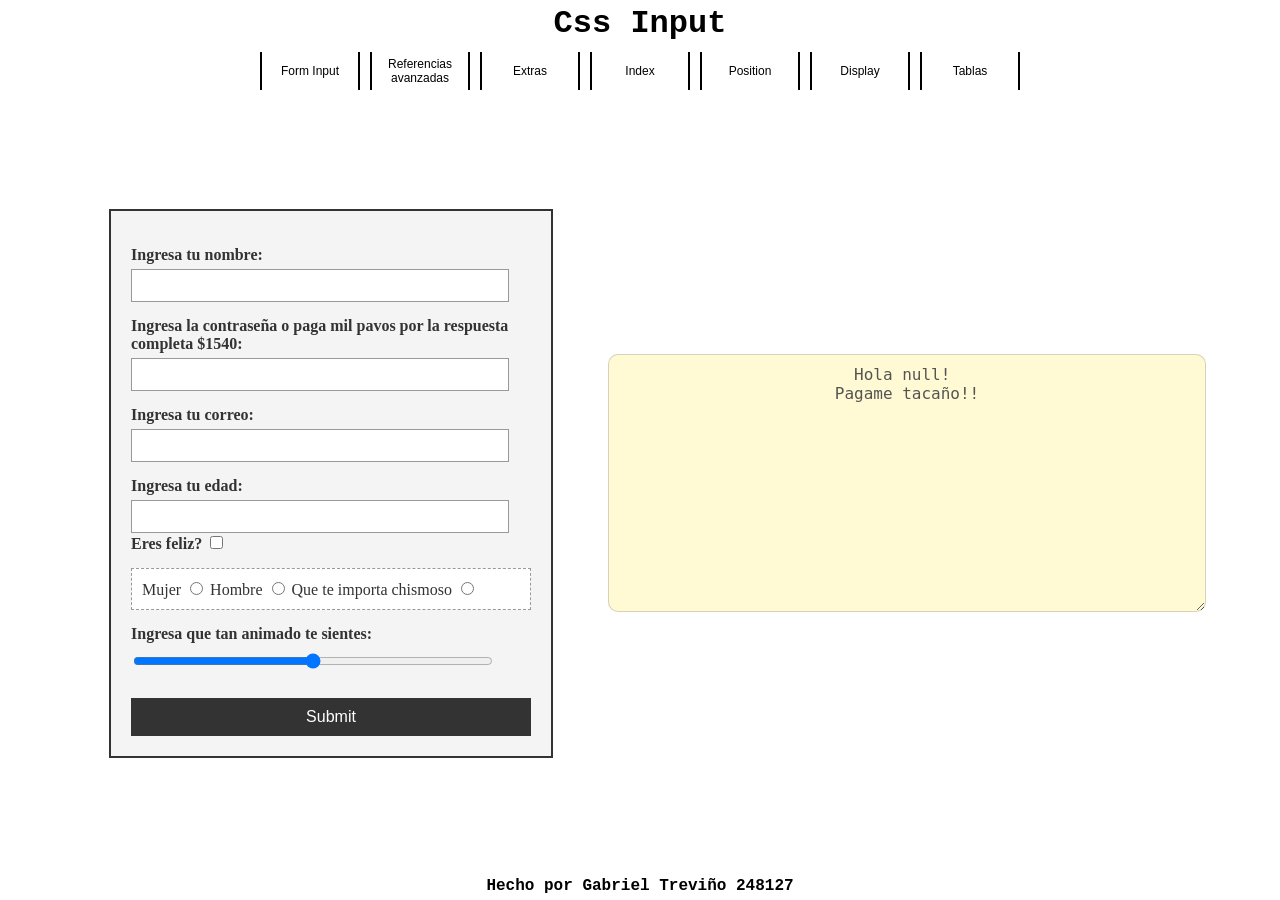
==== Html/input.html @ e4ffee76 "Add files via upload" ====
<!DOCTYPE html>
<html lang="en">
<head>
    <meta charset="UTF-8">
    <meta name="viewport" content="width=device-width, initial-scale=1.0">
    <link rel="stylesheet" href="../Css/input.css">
    <title>Document</title>
</head>
<body>
    <header>
        <h1 align="center">Css Input</h1>
    </header>
    <nav style="display: flex;justify-content: center;">
        <div style="display: flex;">
            <button onclick="location.href = 'input.html'">Form Input</button>
            <button onclick="location.href = 'referencias.html'">Referencias avanzadas</button>
            <button onclick="location.href = 'extras.html'">Extras</button>
            <button onclick="location.href = '../index.html'">Index</button>
            <button onclick="location.href = 'position.html'">Position</button>
            <button onclick="location.href = 'display.html'">Display</button>
            <button onclick="location.href = 'tablas.html'">Tablas</button>
        </div>
    </nav>
    <main>  
        <section id="fix">
            <form id="mains" action="input.html">
                <label for="Name">Ingresa tu nombre: </label>
                <input type="text" name="Name" id="Name" autocomplete="bday" required>
                <label for="Pass">Ingresa la contraseña o paga mil pavos por la respuesta completa $1540: </label>
                <input type="password" name="Pass" id="Pass" required>
                <label for="email">Ingresa tu correo: </label>
                <input type="email" name="email" id="email" autocomplete="additional-name" required>
                <label for="Num">Ingresa tu edad: </label>
                <input type="number" name="Num" id="Num" required>
                <label for="Check">Eres feliz?</label>
                <input type="checkbox" name="Check" id="Check">
                <div>
                    <label for="Opt1">Mujer</label>
                    <input type="radio" name="Opt" id="Opt1" value="Mujer" required>
                    <label for="Opt2">Hombre</label>
                    <input type="radio" name="Opt" id="Opt2" value="Hombre" required>
                    <label for="Opt3">Que te importa chismoso</label> 
                    <input type="radio" name="Opt" id="Opt3" value="Que te importa chismoso" required>
                </div>
                <label for="Range">Ingresa que tan animado te sientes: </label>
                <input type="range" name="Range" id="Range" step="2" required>
                <input type="submit" value="Submit">
            </form>
            <textarea name="Msg" id="Msg" disabled>

            </textarea>
        </section>
    </main>
    <footer>
        <strong>Hecho por Gabriel Treviño 248127</strong>
    </footer>
    <script src="../Js/input.js"></script>
</body>
</html>
---- Css/input.css ----
@import url('https://fonts.googleapis.com/css2?family=Bitcount+Prop+Double:wght@100..900&family=Datatype:wght@100..900&display=swap');
body,html{
    margin: 0px;
    padding: 0px;
    width: 100%;
    height: 100%;
    display: flex;
    flex-direction: column;
    /* background-color: rgb(201, 192, 192); */
}
main{
    flex: 1;
    display: flex;
    flex-direction: column;
    align-items: center;
    justify-content: center;
}
footer{
    padding: 5px;
    text-align: center;
}
h1,strong{
    font-family: "Datatype",'Courier New', Courier, monospace;
    margin: 5px;
}
button{
    margin: 5px;
    border: 0PX ;
    border-left: 2px solid black ; 
    border-right: 2px solid black ;
    padding: 5px;
    background-color: white;
    width: 80px;
    cursor: pointer;
    transition: 0.3s;
}
button:hover{
    background-color: gold;
}
div:first-of-type button{
    width: 100px;
    font-size: 12px;
}
#mains {
  width: 80%;
  max-width: 400px;
  margin: 20px auto;
  padding: 20px;
  background-color: #f4f4f4; 
  border: 2px solid #333333; 
}


#mains label {
  display: block; 
  margin-top: 15px;
  font-weight: bold;
  color: #333333;
}

#mains div label {
  display: inline; 
  font-weight: normal;
}

#mains label[for="Check"] {
  display: inline;
}

/* Cajas de texto con estilo tradicional */
#mains input[type="text"],
#mains input[type="password"],
#mains input[type="email"],
#mains input[type="number"] {
  width: 90%;
  padding: 8px;
  margin-top: 5px;
  border: 1px solid #999999;
}


#mains div {
  margin-top: 15px;
  padding: 10px;
  border: 1px dashed #999999;
  background-color: #ffffff;
}

#mains input[type="range"] {
  margin-top: 10px;
  width: 90%;
}


#mains input[type="submit"] {
  display: block;
  width: 100%;
  margin-top: 25px;
  padding: 10px;
  background-color: #333333;
  color: white;
  border: none;
  font-size: 16px;
  cursor: pointer;
}


#mains input[type="submit"]:hover {
  background-color: #666666;
}

#fix{
    display: flex;
    flex-direction: row;
    justify-content: space-evenly;
    width: 90%;
    align-items: center;
}

#Msg{
    width: 50%;
    margin:10px;
    height: 40%;
    font-size: large;
    text-align: center;
    display: flex;
    align-items: center;
    background-color: rgb(255, 250, 211);
    padding: 10px;
    border-radius: 10px;
}
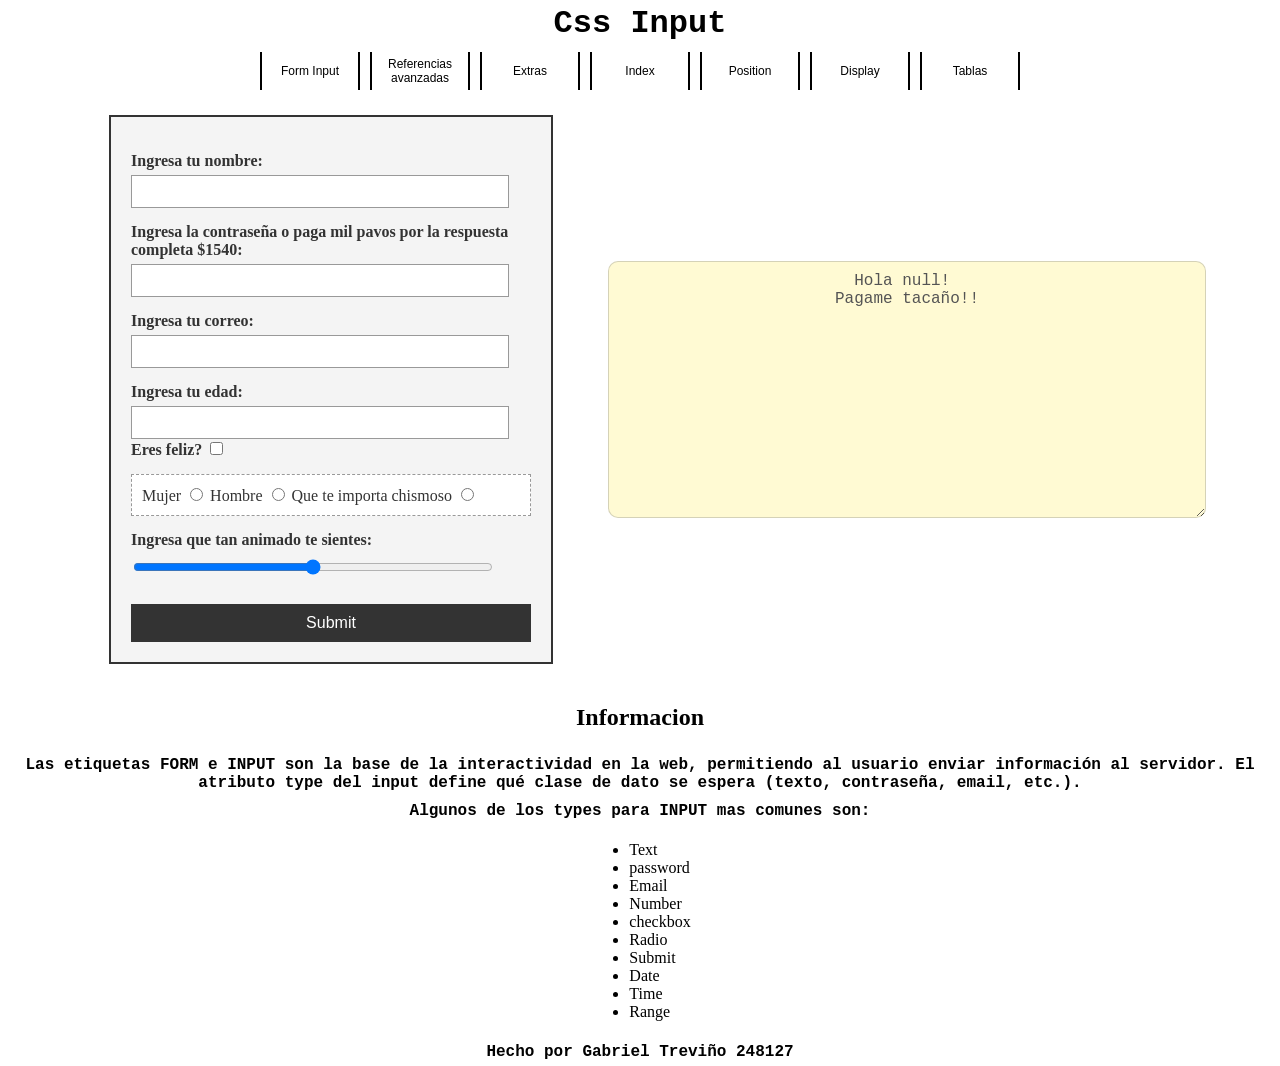
==== commit 3edecdca: "Enhance input.html with form usage details Added additional information about form and input element" ====
--- a/Html/input.html
+++ b/Html/input.html
@@ -50,10 +50,25 @@
 
             </textarea>
         </section>
+        <h2>Informacion</h2>
+        <strong align="center">Las etiquetas FORM e INPUT son la base de la interactividad en la web, permitiendo al usuario enviar información al servidor. El atributo type del input define qué clase de dato se espera (texto, contraseña, email, etc.).</strong>
+        <strong align="center">Algunos de los types para INPUT mas comunes son:</strong>
+        <ul>
+            <li>Text</li>
+            <li>password</li>
+            <li>Email</li>
+            <li>Number</li>
+            <li>checkbox</li>
+            <li>Radio</li>
+            <li>Submit</li>
+            <li>Date</li>
+            <li>Time</li>
+            <li>Range</li>
+        </ul>
     </main>
     <footer>
         <strong>Hecho por Gabriel Treviño 248127</strong>
     </footer>
     <script src="../Js/input.js"></script>
 </body>
-</html>+</html>
